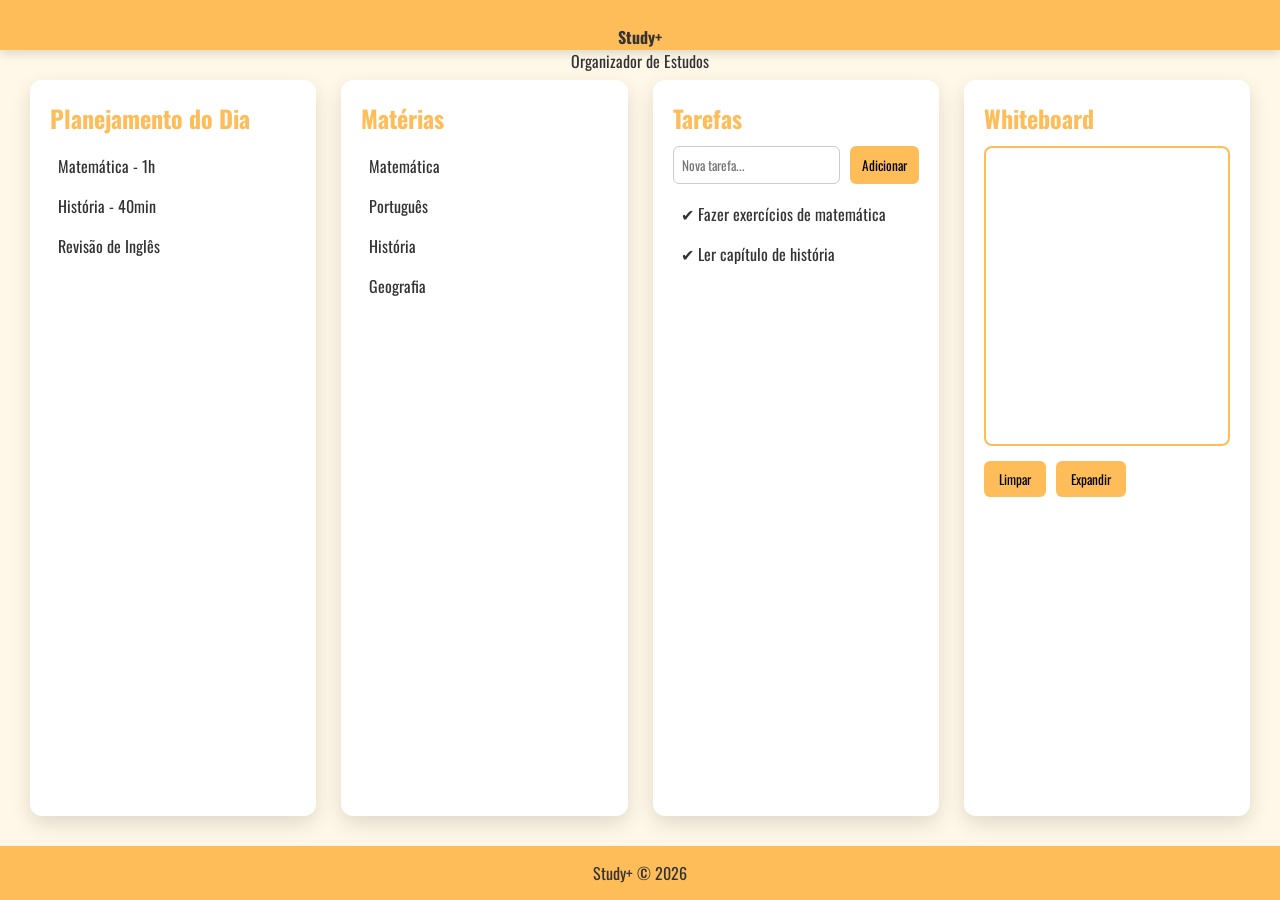
==== index.html @ a66129b1 "First Commit" ====
<!DOCTYPE html>
<html lang="pt-BR">
<head>

<meta charset="UTF-8">
<meta name="viewport" content="width=device-width, initial-scale=1.0">

<title>Study+ | Organizador de Estudos</title>

<link rel="stylesheet" href="style.css">

<link href="https://fonts.googleapis.com/css2?family=Oswald:wght@200..700&display=swap" rel="stylesheet">

</head>

<body>

<header>
<h1>Study+</h1>
<p>Organizador de Estudos</p>
</header>

<main class="container">

<section class="card">

<h2>Planejamento do Dia</h2>

<ul>
<li>Matemática - 1h</li>
<li>História - 40min</li>
<li>Revisão de Inglês</li>
</ul>

</section>

<section class="card">

<h2>Matérias</h2>

<ul>
<li>Matemática</li>
<li>Português</li>
<li>História</li>
<li>Geografia</li>
</ul>

</section>

<section class="card">

<h2>Tarefas</h2>

<div class="taskInput">

<input type="text" id="novaTarefa" placeholder="Nova tarefa...">

<button onclick="addTarefa()">Adicionar</button>

</div>

<ul id="listaTarefas">

<li onclick="remover(this)">✔ Fazer exercícios de matemática</li>

<li onclick="remover(this)">✔ Ler capítulo de história</li>

</ul>

</section>

<section class="card whiteboardCard">

<h2>Whiteboard</h2>

<canvas id="board"></canvas>

<div class="boardButtons">

<button onclick="limpar()">Limpar</button>

<button onclick="expandir()">Expandir</button>

</div>

</section>

</main>

<footer>
<p>Study+ © 2026</p>
</footer>

<script src="script.js"></script>

</body>
</html>
---- style.css ----
*{
font-family:'Oswald', sans-serif;
margin:0;
padding:0;
box-sizing:border-box;
}

body{
background:#fff8e8;
color:#333;
display:flex;
flex-direction:column;
min-height:100vh;
}

/* Header */

header{
background:#ffbd59;
text-align:center;
padding:25px;
box-shadow:0 3px 10px rgba(0,0,0,0.15);
width: auto;
height: 1vh;
}
/* header:hover{
    transform:scale(1.1);
    transition: 0.5s;
} */

header h1{
font-size:100%;
}
header h2{
font-size: 10%;
}

header h1:hover{
font-size:32px; 
color: aqua;
}

header p{
font-size:16px;
}

/* Container */

.container{

flex:1;

display:grid;

grid-template-columns:repeat(auto-fit,minmax(260px,1fr));

gap:25px;

padding:30px;

}

/* Cards */

.card{

background:white;

padding:20px;

border-radius:12px;

box-shadow:0 8px 20px rgba(0,0,0,0.12);

transition:0.3s;

}

.card:hover{

transform:translateY(-5px);

box-shadow:0 12px 25px rgba(0,0,0,0.18);

}

.card h2{

margin-bottom:10px;

color:#ffbd59;

}

.card ul{

list-style:none;

}

.card li{

padding:8px;

cursor:pointer;

border-radius:6px;

}

.card li:hover{

background:#fff3d9;

}

/* Tarefas */

.taskInput{

display:flex;

gap:10px;

margin-bottom:10px;

}

.taskInput input{

flex:1;

padding:8px;

border-radius:6px;

border:1px solid #ccc;

}

.taskInput button{

padding:8px 12px;

border:none;

background:#ffbd59;

border-radius:6px;

cursor:pointer;

}

/* Whiteboard */

canvas{

width:100%;

height:300px;

border:2px solid #ffbd59;

border-radius:8px;

background:white;

cursor:crosshair;

}

.boardButtons{

margin-top:10px;

display:flex;

gap:10px;

}

.boardButtons button{

padding:8px 15px;

border:none;

background:#ffbd59;

border-radius:6px;

cursor:pointer;

}

/* Whiteboard expandido */

.fullscreen{

position:fixed;

top:0;

left:0;

width:100vw;

height:100vh;

background:white;

z-index:1000;

padding:20px;

}

.fullscreen canvas{

height:80vh;

}

/* Footer */

footer{

text-align:center;

padding:15px;

background:#ffbd59;

}
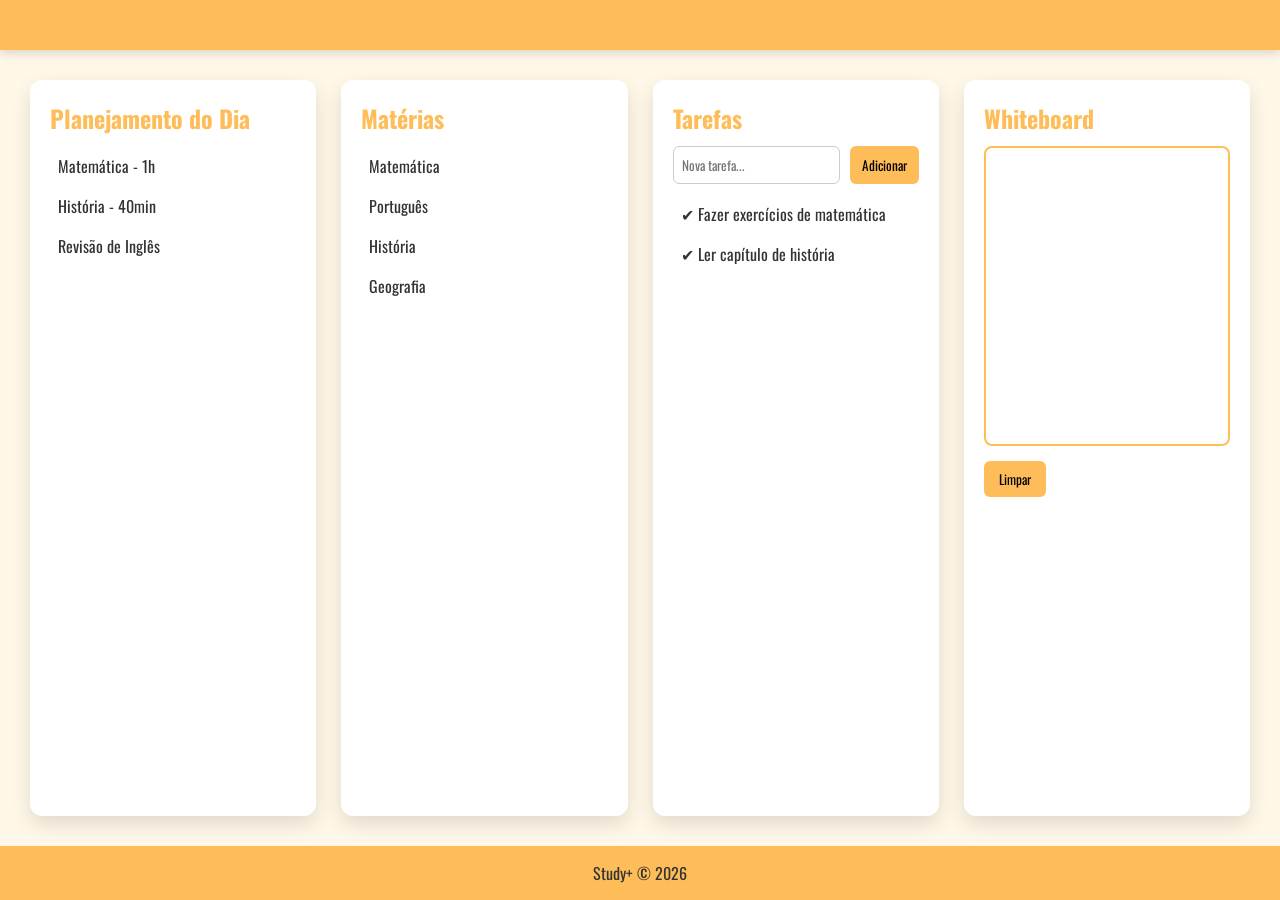
==== commit 51fb433e: "Segundo Commit" ====
--- a/index.html
+++ b/index.html
@@ -1,97 +1,52 @@
 <!DOCTYPE html>
 <html lang="pt-BR">
 <head>
-
-<meta charset="UTF-8">
-<meta name="viewport" content="width=device-width, initial-scale=1.0">
-
+<meta charset="UTF-8" />
+<meta name="viewport" content="width=device-width, initial-scale=1" />
 <title>Study+ | Organizador de Estudos</title>
-
-<link rel="stylesheet" href="style.css">
-
-<link href="https://fonts.googleapis.com/css2?family=Oswald:wght@200..700&display=swap" rel="stylesheet">
-
+<link href="https://fonts.googleapis.com/css2?family=Oswald:wght@200..700&display=swap" rel="stylesheet" />
+<link rel="stylesheet" href="style.css" />
 </head>
-
 <body>
-
-<header>
-<h1>Study+</h1>
-<p>Organizador de Estudos</p>
-</header>
-
+<header></header>
 <main class="container">
-
-<section class="card">
-
-<h2>Planejamento do Dia</h2>
-
-<ul>
-<li>Matemática - 1h</li>
-<li>História - 40min</li>
-<li>Revisão de Inglês</li>
-</ul>
-
-</section>
-
-<section class="card">
-
-<h2>Matérias</h2>
-
-<ul>
-<li>Matemática</li>
-<li>Português</li>
-<li>História</li>
-<li>Geografia</li>
-</ul>
-
-</section>
-
-<section class="card">
-
-<h2>Tarefas</h2>
-
-<div class="taskInput">
-
-<input type="text" id="novaTarefa" placeholder="Nova tarefa...">
-
-<button onclick="addTarefa()">Adicionar</button>
-
-</div>
-
-<ul id="listaTarefas">
-
-<li onclick="remover(this)">✔ Fazer exercícios de matemática</li>
-
-<li onclick="remover(this)">✔ Ler capítulo de história</li>
-
-</ul>
-
-</section>
-
-<section class="card whiteboardCard">
-
-<h2>Whiteboard</h2>
-
-<canvas id="board"></canvas>
-
-<div class="boardButtons">
-
-<button onclick="limpar()">Limpar</button>
-
-<button onclick="expandir()">Expandir</button>
-
-</div>
-
-</section>
-
+  <section class="card">
+    <h2>Planejamento do Dia</h2>
+    <ul>
+      <li>Matemática - 1h</li>
+      <li>História - 40min</li>
+      <li>Revisão de Inglês</li>
+    </ul>
+  </section>
+  <section class="card">
+    <h2>Matérias</h2>
+    <ul>
+      <li>Matemática</li>
+      <li>Português</li>
+      <li>História</li>
+      <li>Geografia</li>
+    </ul>
+  </section>
+  <section class="card">
+    <h2>Tarefas</h2>
+    <div class="taskInput">
+      <input type="text" id="novaTarefa" placeholder="Nova tarefa..." />
+      <button onclick="addTarefa()">Adicionar</button>
+    </div>
+    <ul id="listaTarefas">
+      <li onclick="remover(this)">✔ Fazer exercícios de matemática</li>
+      <li onclick="remover(this)">✔ Ler capítulo de história</li>
+    </ul>
+  </section>
+  <section class="card whiteboardCard">
+    <h2>Whiteboard</h2>
+    <canvas id="board"></canvas>
+    <div class="boardButtons">
+      <button onclick="limpar()">Limpar</button>
+    </div>
+  </section>
 </main>
-
-<footer>
-<p>Study+ © 2026</p>
-</footer>
-
+<footer>Study+ © 2026</footer>
 <script src="script.js"></script>
-
 </body>
 </html>
--- a/style.css
+++ b/style.css
@@ -11,6 +11,13 @@
 display:flex;
 flex-direction:column;
 min-height:100vh;
+
+    width: 100%;
+    height: 100%;
+    overflow-x: hidden; /* Esconde qualquer conteúdo que vá para o lado */
+    margin: 0;
+    padding: 0;
+
 }
 
 /* Header */
@@ -21,7 +28,7 @@
 padding:25px;
 box-shadow:0 3px 10px rgba(0,0,0,0.15);
 width: auto;
-height: 1vh;
+height: 0.5rem;
 }
 /* header:hover{
     transform:scale(1.1);
@@ -30,14 +37,8 @@
 
 header h1{
 font-size:100%;
-}
-header h2{
-font-size: 10%;
-}
-
-header h1:hover{
-font-size:32px; 
-color: aqua;
+text-align: left;
+
 }
 
 header p{
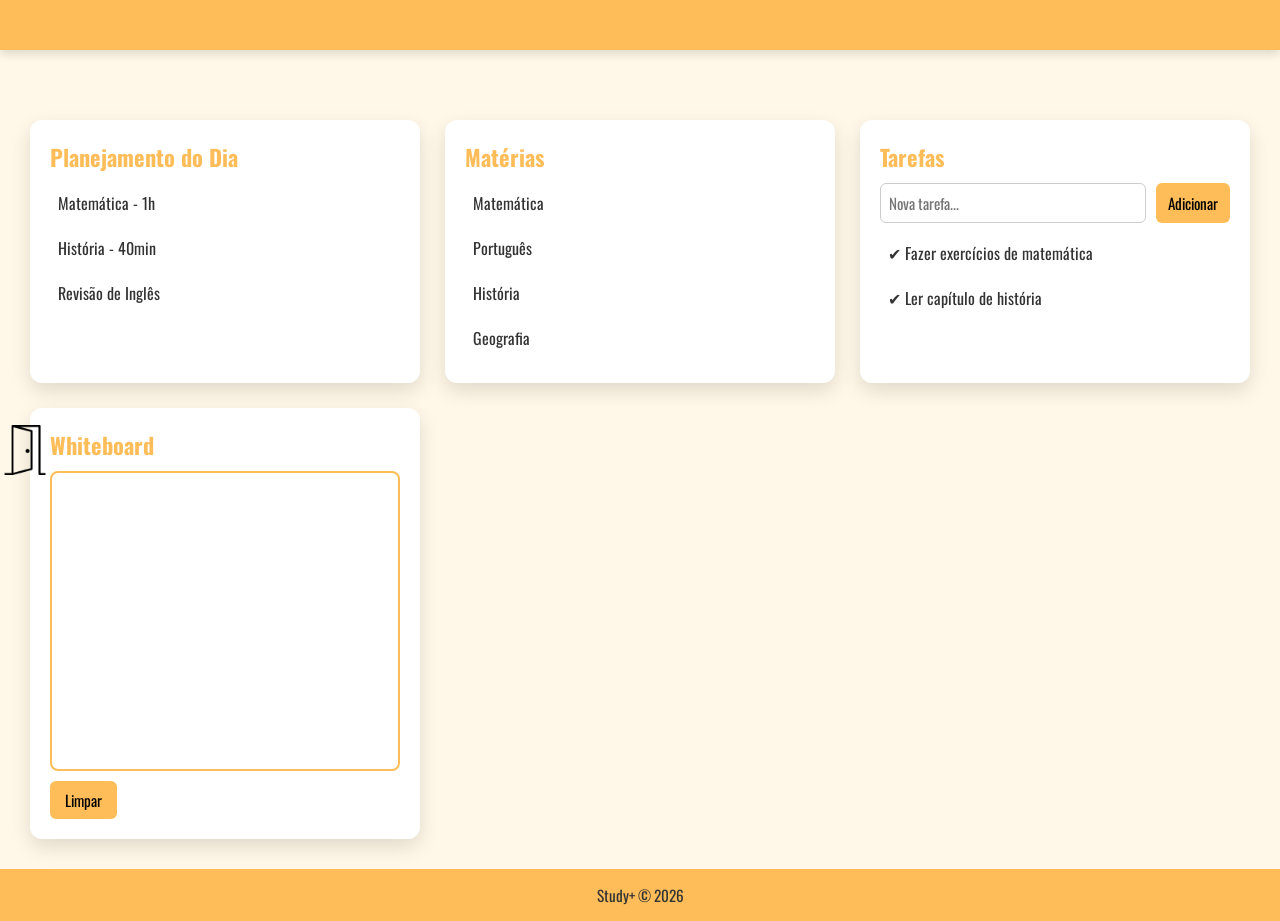
==== commit 7ca5b960: "Terceiro Commit" ====
--- a/index.html
+++ b/index.html
@@ -8,9 +8,9 @@
 <link rel="stylesheet" href="style.css" />
 </head>
 <body>
-<header></header>
+<header><a href="inicio.html"><img src="img/porta.png" class="sair" alt=""></a></header>
 <main class="container">
-  <section class="card">
+  <section class="card" draggable="true">
     <h2>Planejamento do Dia</h2>
     <ul>
       <li>Matemática - 1h</li>
@@ -18,7 +18,7 @@
       <li>Revisão de Inglês</li>
     </ul>
   </section>
-  <section class="card">
+  <section class="card" draggable="true">
     <h2>Matérias</h2>
     <ul>
       <li>Matemática</li>
@@ -27,7 +27,7 @@
       <li>Geografia</li>
     </ul>
   </section>
-  <section class="card">
+  <section class="card" draggable="true">
     <h2>Tarefas</h2>
     <div class="taskInput">
       <input type="text" id="novaTarefa" placeholder="Nova tarefa..." />
@@ -38,13 +38,14 @@
       <li onclick="remover(this)">✔ Ler capítulo de história</li>
     </ul>
   </section>
-  <section class="card whiteboardCard">
+  <section class="card whiteboardCard" draggable="true">
     <h2>Whiteboard</h2>
     <canvas id="board"></canvas>
     <div class="boardButtons">
       <button onclick="limpar()">Limpar</button>
     </div>
   </section>
+
 </main>
 <footer>Study+ © 2026</footer>
 <script src="script.js"></script>
--- a/style.css
+++ b/style.css
@@ -1,236 +1,211 @@
-*{
-font-family:'Oswald', sans-serif;
-margin:0;
-padding:0;
-box-sizing:border-box;
-}
-
-body{
-background:#fff8e8;
-color:#333;
-display:flex;
-flex-direction:column;
-min-height:100vh;
-
-    width: 100%;
-    height: 100%;
-    overflow-x: hidden; /* Esconde qualquer conteúdo que vá para o lado */
+* {
+    font-family: 'Oswald', sans-serif;
     margin: 0;
     padding: 0;
-
-}
-
-/* Header */
-
-header{
-background:#ffbd59;
-text-align:center;
-padding:25px;
-box-shadow:0 3px 10px rgba(0,0,0,0.15);
-width: auto;
-height: 0.5rem;
-}
-/* header:hover{
-    transform:scale(1.1);
-    transition: 0.5s;
-} */
-
-header h1{
-font-size:100%;
-text-align: left;
-
-}
-
-header p{
-font-size:16px;
-}
-
-/* Container */
-
-.container{
-
-flex:1;
-
-display:grid;
-
-grid-template-columns:repeat(auto-fit,minmax(260px,1fr));
-
-gap:25px;
-
-padding:30px;
-
-}
-
-/* Cards */
-
-.card{
-
-background:white;
-
-padding:20px;
-
-border-radius:12px;
-
-box-shadow:0 8px 20px rgba(0,0,0,0.12);
-
-transition:0.3s;
-
-}
-
-.card:hover{
-
-transform:translateY(-5px);
-
-box-shadow:0 12px 25px rgba(0,0,0,0.18);
-
-}
-
-.card h2{
-
-margin-bottom:10px;
-
-color:#ffbd59;
-
-}
-
-.card ul{
-
-list-style:none;
-
-}
-
-.card li{
-
-padding:8px;
-
-cursor:pointer;
-
-border-radius:6px;
-
-}
-
-.card li:hover{
-
-background:#fff3d9;
-
-}
-
-/* Tarefas */
-
-.taskInput{
-
-display:flex;
-
-gap:10px;
-
-margin-bottom:10px;
-
-}
-
-.taskInput input{
-
-flex:1;
-
-padding:8px;
-
-border-radius:6px;
-
-border:1px solid #ccc;
-
-}
-
-.taskInput button{
-
-padding:8px 12px;
-
-border:none;
-
-background:#ffbd59;
-
-border-radius:6px;
-
-cursor:pointer;
-
-}
-
-/* Whiteboard */
-
-canvas{
-
-width:100%;
-
-height:300px;
-
-border:2px solid #ffbd59;
-
-border-radius:8px;
-
-background:white;
-
-cursor:crosshair;
-
-}
-
-.boardButtons{
-
-margin-top:10px;
-
-display:flex;
-
-gap:10px;
-
-}
-
-.boardButtons button{
-
-padding:8px 15px;
-
-border:none;
-
-background:#ffbd59;
-
-border-radius:6px;
-
-cursor:pointer;
-
-}
-
-/* Whiteboard expandido */
-
-.fullscreen{
-
-position:fixed;
-
-top:0;
-
-left:0;
-
-width:100vw;
-
-height:100vh;
-
-background:white;
-
-z-index:1000;
-
-padding:20px;
-
-}
-
-.fullscreen canvas{
-
-height:80vh;
-
-}
-
-/* Footer */
-
-footer{
-
-text-align:center;
-
-padding:15px;
-
-background:#ffbd59;
-
-}+    box-sizing: border-box;
+}
+
+body {
+    background: #fff8e8;
+    color: #333;
+    display: flex;
+    flex-direction: column;
+    min-height: 100vh;
+    width: 100%;
+    overflow-x: hidden;
+}
+
+.sair {
+    height: 10vh;
+    width: 4vw;
+    min-width: 35px;
+    max-width: 50px;
+    display: grid;
+    place-items: center;
+    position: fixed;
+    top: 0;
+    left: 0;
+    z-index: 1000;
+    transition: all 0.3s ease;
+    cursor: pointer;
+}
+
+.sair.clicado {
+    transform: translateY(2px);
+}
+
+header {
+    background: #ffbd59;
+    text-align: center;
+    padding: clamp(15px, 4vw, 25px);
+    box-shadow: 0 3px 10px rgba(0, 0, 0, 0.15);
+    width: 100%;
+    position: relative;
+}
+
+header a {
+    position: absolute;
+    top: 0;
+    left: 0;
+}
+
+img.sair {
+    width: 100%;
+    height: 100%;
+    object-fit: contain;
+}
+
+.container {
+    flex: 1;
+    display: grid;
+    grid-template-columns: repeat(auto-fit, minmax(clamp(250px, 30vw, 350px), 1fr));
+    gap: clamp(15px, 4vw, 25px);
+    padding: clamp(15px, 5vw, 30px);
+    padding-top: 70px;
+}
+
+.card {
+    background: white;
+    padding: clamp(15px, 4vw, 20px);
+    border-radius: 12px;
+    box-shadow: 0 8px 20px rgba(0, 0, 0, 0.12);
+    transition: all 0.3s ease;
+    cursor: grab;
+    user-select: none;
+    position: relative;
+}
+.card.dragging {
+    opacity: 0.5;
+    transform: rotate(5deg);
+}
+
+.card:active {
+    cursor: grabbing;
+}
+
+.card:hover {
+    transform: translateY(-5px);
+    box-shadow: 0 12px 25px rgba(0, 0, 0, 0.18);
+}
+
+.card h2 {
+    margin-bottom: 10px;
+    color: #ffbd59;
+    font-size: clamp(1.1rem, 3vw, 1.4rem);
+}
+
+.card ul {
+    list-style: none;
+}
+
+.card li {
+    padding: 8px;
+    cursor: pointer;
+    border-radius: 6px;
+    margin-bottom: 5px;
+    font-size: clamp(0.85rem, 2vw, 1rem);
+}
+
+.card li:hover {
+    background: #fff3d9;
+}
+
+.taskInput {
+    display: flex;
+    gap: 10px;
+    margin-bottom: 10px;
+}
+
+.taskInput input {
+    flex: 1;
+    padding: 8px;
+    border-radius: 6px;
+    border: 1px solid #ccc;
+    font-size: clamp(0.8rem, 2vw, 0.95rem);
+}
+
+.taskInput button {
+    padding: 8px 12px;
+    border: none;
+    background: #ffbd59;
+    border-radius: 6px;
+    cursor: pointer;
+    font-size: clamp(0.8rem, 2vw, 0.95rem);
+    white-space: nowrap;
+}
+
+canvas {
+    width: 100%;
+    height: clamp(200px, 25vw, 300px);
+    border: 2px solid #ffbd59;
+    border-radius: 8px;
+    background: white;
+    cursor: crosshair;
+    display: block;
+}
+
+.boardButtons {
+    margin-top: 10px;
+    display: flex;
+    gap: 10px;
+    flex-wrap: wrap;
+}
+
+.boardButtons button {
+    padding: 8px 15px;
+    border: none;
+    background: #ffbd59;
+    border-radius: 6px;
+    cursor: pointer;
+    font-size: clamp(0.8rem, 2vw, 0.95rem);
+}
+
+.fullscreen {
+    position: fixed;
+    top: 0;
+    left: 0;
+    width: 100vw;
+    height: 100vh;
+    background: white;
+    z-index: 2000;
+    padding: 20px;
+    display: flex;
+    flex-direction: column;
+}
+
+.fullscreen canvas {
+    height: 80vh;
+    flex: 1;
+}
+
+footer {
+    text-align: center;
+    padding: clamp(10px, 3vw, 15px);
+    background: #ffbd59;
+    font-size: clamp(0.8rem, 2vw, 0.95rem);
+}
+
+/* Responsivo */
+@media (max-width: 768px) {
+    .container {
+        grid-template-columns: 1fr;
+        padding: 10px;
+        padding-top: 80px;
+        gap: 15px;
+    }
+    
+    .sair {
+        width: 8vw;
+        min-width: 40px;
+    }
+}
+
+@media (max-width: 480px) {
+    header {
+        padding: 10px;
+    }
+    
+    .card {
+        padding: 12px;
+    }
+}
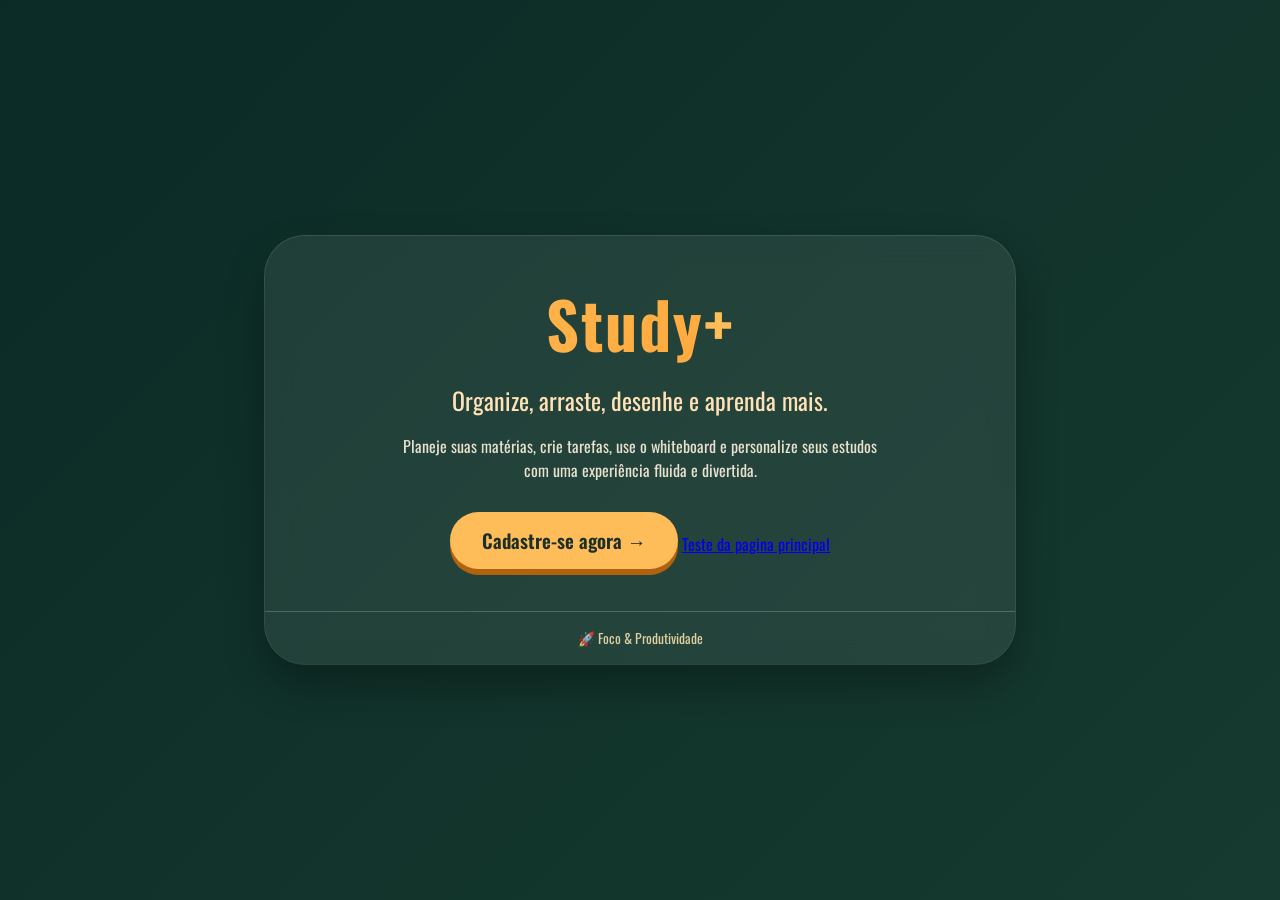
==== commit 47a2639d: "Quarto Commit" ====
--- a/index.html
+++ b/index.html
@@ -1,53 +1,27 @@
 <!DOCTYPE html>
 <html lang="pt-BR">
 <head>
-<meta charset="UTF-8" />
-<meta name="viewport" content="width=device-width, initial-scale=1" />
-<title>Study+ | Organizador de Estudos</title>
-<link href="https://fonts.googleapis.com/css2?family=Oswald:wght@200..700&display=swap" rel="stylesheet" />
-<link rel="stylesheet" href="style.css" />
+  <meta charset="UTF-8">
+  <meta name="viewport" content="width=device-width, initial-scale=1.0, user-scalable=yes">
+  <title>Study+ | Organize seus estudos</title>
+  <link rel="stylesheet" href="style.css">
+  <link href="https://fonts.googleapis.com/css2?family=Oswald:wght@200..700&display=swap" rel="stylesheet">
 </head>
-<body>
-<header><a href="inicio.html"><img src="img/porta.png" class="sair" alt=""></a></header>
-<main class="container">
-  <section class="card" draggable="true">
-    <h2>Planejamento do Dia</h2>
-    <ul>
-      <li>Matemática - 1h</li>
-      <li>História - 40min</li>
-      <li>Revisão de Inglês</li>
-    </ul>
-  </section>
-  <section class="card" draggable="true">
-    <h2>Matérias</h2>
-    <ul>
-      <li>Matemática</li>
-      <li>Português</li>
-      <li>História</li>
-      <li>Geografia</li>
-    </ul>
-  </section>
-  <section class="card" draggable="true">
-    <h2>Tarefas</h2>
-    <div class="taskInput">
-      <input type="text" id="novaTarefa" placeholder="Nova tarefa..." />
-      <button onclick="addTarefa()">Adicionar</button>
+<body class="body2">
+  <!-- Container principal da landing page -->
+  <div class="landing-container">
+    <div class="landing-card">
+      <h1 class="landing-logo">Study<span>+</span></h1>
+      <p class="landing-tagline">Organize, arraste, desenhe e aprenda mais.</p>
+      <p class="landing-desc">
+        Planeje suas matérias, crie tarefas, use o whiteboard e personalize seus estudos com uma experiência fluida e divertida.
+      </p>
+      <a href="cadastro.html" class="btn-entrar">Cadastre-se agora →</a>
+      <a href="principal.html">Teste da pagina principal</a>
     </div>
-    <ul id="listaTarefas">
-      <li onclick="remover(this)">✔ Fazer exercícios de matemática</li>
-      <li onclick="remover(this)">✔ Ler capítulo de história</li>
-    </ul>
-  </section>
-  <section class="card whiteboardCard" draggable="true">
-    <h2>Whiteboard</h2>
-    <canvas id="board"></canvas>
-    <div class="boardButtons">
-      <button onclick="limpar()">Limpar</button>
+    <div class="landing-footer">
+      <span>🚀 Foco & Produtividade</span>
     </div>
-  </section>
-
-</main>
-<footer>Study+ © 2026</footer>
-<script src="script.js"></script>
+  </div>
 </body>
 </html>
--- a/style.css
+++ b/style.css
@@ -5,7 +5,7 @@
     box-sizing: border-box;
 }
 
-body {
+.body1 {
     background: #fff8e8;
     color: #333;
     display: flex;
@@ -16,26 +16,37 @@
 }
 
 .sair {
-    height: 10vh;
-    width: 4vw;
-    min-width: 35px;
-    max-width: 50px;
-    display: grid;
-    place-items: center;
     position: fixed;
-    top: 0;
-    left: 0;
+    top: 10px;
+    left: 10px;
     z-index: 1000;
+    width: 40px;
+    height: 40px;
+    background: rgba(255, 255, 255, 0);
+    border-radius: 8px;
+    display: flex;
+    align-items: center;
+    justify-content: center;
     transition: all 0.3s ease;
     cursor: pointer;
 }
 
+.sair:hover {
+    transform: scale(1.1);
+}
+
+.sair img {
+    width: 24px;
+    height: 24px;
+    object-fit: contain;
+}
+
 .sair.clicado {
     transform: translateY(2px);
 }
 
 header {
-    background: #ffbd59;
+    background: #d8993a;
     text-align: center;
     padding: clamp(15px, 4vw, 25px);
     box-shadow: 0 3px 10px rgba(0, 0, 0, 0.15);
@@ -47,12 +58,6 @@
     position: absolute;
     top: 0;
     left: 0;
-}
-
-img.sair {
-    width: 100%;
-    height: 100%;
-    object-fit: contain;
 }
 
 .container {
@@ -65,7 +70,7 @@
 }
 
 .card {
-    background: white;
+    background: rgb(212, 212, 212);
     padding: clamp(15px, 4vw, 20px);
     border-radius: 12px;
     box-shadow: 0 8px 20px rgba(0, 0, 0, 0.12);
@@ -74,6 +79,7 @@
     user-select: none;
     position: relative;
 }
+
 .card.dragging {
     opacity: 0.5;
     transform: rotate(5deg);
@@ -90,7 +96,7 @@
 
 .card h2 {
     margin-bottom: 10px;
-    color: #ffbd59;
+    color: #d8993a;
     font-size: clamp(1.1rem, 3vw, 1.4rem);
 }
 
@@ -107,7 +113,7 @@
 }
 
 .card li:hover {
-    background: #fff3d9;
+    background: #20117757;
 }
 
 .taskInput {
@@ -127,7 +133,7 @@
 .taskInput button {
     padding: 8px 12px;
     border: none;
-    background: #ffbd59;
+    background: #d8993a;
     border-radius: 6px;
     cursor: pointer;
     font-size: clamp(0.8rem, 2vw, 0.95rem);
@@ -137,7 +143,7 @@
 canvas {
     width: 100%;
     height: clamp(200px, 25vw, 300px);
-    border: 2px solid #ffbd59;
+    border: 2px solid #1518a081;
     border-radius: 8px;
     background: white;
     cursor: crosshair;
@@ -154,7 +160,7 @@
 .boardButtons button {
     padding: 8px 15px;
     border: none;
-    background: #ffbd59;
+    background: #d8993a;
     border-radius: 6px;
     cursor: pointer;
     font-size: clamp(0.8rem, 2vw, 0.95rem);
@@ -181,11 +187,10 @@
 footer {
     text-align: center;
     padding: clamp(10px, 3vw, 15px);
-    background: #ffbd59;
+    background: #d8993a;
     font-size: clamp(0.8rem, 2vw, 0.95rem);
 }
 
-/* Responsivo */
 @media (max-width: 768px) {
     .container {
         grid-template-columns: 1fr;
@@ -209,3 +214,339 @@
         padding: 12px;
     }
 }
+
+.body2 {
+    height: 100%;
+    margin: 0;
+}
+
+.principal {
+    width: 100%;
+    height: 100vh;
+    background-color: aqua;
+}
+
+.body2 {
+    background: linear-gradient(135deg, #0b2b26 0%, #163a2f 100%);
+    display: flex;
+    align-items: center;
+    justify-content: center;
+    min-height: 100vh;
+    height: auto;
+    margin: 0;
+    padding: 1.5rem;
+}
+
+.landing-container {
+    max-width: 750px;
+    width: 100%;
+    background: rgba(255, 255, 255, 0.08);
+    backdrop-filter: blur(12px);
+    border-radius: 2.5rem;
+    box-shadow: 0 20px 40px rgba(0, 0, 0, 0.3), 0 0 0 1px rgba(255, 255, 255, 0.2);
+    transition: transform 0.25s ease;
+    text-align: center;
+}
+
+.landing-card {
+    padding: 2.5rem 2rem;
+    color: #fff3e0;
+}
+
+.landing-logo {
+    font-size: 4rem;
+    font-weight: 700;
+    letter-spacing: 2px;
+    margin-bottom: 0.75rem;
+    background: linear-gradient(135deg, #ffbd59, #ff9f2e);
+    background-clip: text;
+    -webkit-background-clip: text;
+    color: transparent;
+}
+
+.landing-logo span {
+    background: none;
+    color: #ffbd59;
+    -webkit-background-clip: unset;
+    background-clip: unset;
+}
+
+.landing-tagline {
+    font-size: 1.5rem;
+    font-weight: 400;
+    margin-bottom: 1rem;
+    color: #ffe2b5;
+}
+
+.landing-desc {
+    font-size: 1rem;
+    line-height: 1.5;
+    max-width: 500px;
+    margin: 0 auto 2rem auto;
+    opacity: 0.9;
+}
+
+.btn-entrar {
+    display: inline-block;
+    background: #ffbd59;
+    color: #1e2f2a;
+    text-decoration: none;
+    padding: 0.9rem 2rem;
+    border-radius: 3rem;
+    font-weight: 600;
+    font-size: 1.2rem;
+    transition: all 0.2s ease;
+    box-shadow: 0 6px 0 #b1620e;
+    transform: translateY(-2px);
+}
+
+.btn-entrar:hover {
+    background: #ffa82e;
+    transform: translateY(0px);
+    box-shadow: 0 2px 0 #b1620e;
+}
+
+.landing-footer {
+    padding: 1rem;
+    border-top: 1px solid rgba(255, 255, 255, 0.2);
+    font-size: 0.85rem;
+    color: #ddcfa0;
+}
+
+@media (max-width: 550px) {
+    .landing-logo {
+        font-size: 2.8rem;
+    }
+    .landing-tagline {
+        font-size: 1.2rem;
+    }
+    .landing-card {
+        padding: 1.8rem 1.2rem;
+    }
+    .btn-entrar {
+        padding: 0.7rem 1.5rem;
+        font-size: 1rem;
+    }
+}
+
+.card-header {
+    padding: 12px 12px 8px 12px;
+    margin: -20px -20px 0 -20px;
+    background: #ffbd59;
+    border-radius: 12px 12px 0 0;
+    cursor: grab;
+    user-select: none;
+    text-align: center;
+}
+
+.card-header:active {
+    cursor: grabbing;
+}
+
+.drag-lines {
+    display: flex;
+    flex-direction: column;
+    align-items: center;
+    gap: 6px;
+}
+
+.line-short {
+    width: 40px;
+    height: 4px;
+    background-color: #4a3b1f;
+    border-radius: 2px;
+}
+
+.line-long {
+    width: 70px;
+    height: 4px;
+    background-color: #4a3b1f;
+    border-radius: 2px;
+}
+
+.card-footer {
+    margin: 12px -20px -20px -20px;
+    padding: 10px;
+    background: #f0f0f0;
+    border-radius: 0 0 12px 12px;
+    text-align: right;
+    border-top: 1px solid #ddd;
+}
+
+.pin-btn {
+    background: none;
+    border: none;
+    font-size: 1.4rem;
+    cursor: pointer;
+    transition: transform 0.1s;
+    padding: 4px 8px;
+    line-height: 1;
+}
+
+.pin-btn:hover {
+    transform: scale(1.1);
+}
+
+.card.pinned {
+    opacity: 0.85;
+}
+
+.card.pinned .card-header {
+    cursor: default;
+}
+
+.card-content h2 {
+    margin-bottom: 10px;
+    color: #d8993a;
+    font-size: clamp(1.1rem, 3vw, 1.4rem);
+}
+
+.cadastro-body {
+    background: linear-gradient(135deg, #0b2b26 0%, #163a2f 100%);
+    min-height: 100vh;
+    display: flex;
+    align-items: center;
+    justify-content: center;
+    padding: 1.5rem;
+}
+
+.cadastro-container {
+    max-width: 500px;
+    width: 100%;
+    background: rgba(255, 255, 255, 0.08);
+    backdrop-filter: blur(12px);
+    border-radius: 2.5rem;
+    box-shadow: 0 20px 40px rgba(0, 0, 0, 0.3), 0 0 0 1px rgba(255, 255, 255, 0.2);
+    transition: transform 0.25s ease;
+}
+
+.cadastro-container:hover {
+    transform: scale(1.01);
+}
+
+.cadastro-card {
+    padding: 2rem 2rem 1.5rem 2rem;
+    color: #fff3e0;
+}
+
+.cadastro-logo {
+    font-size: 3.5rem;
+    font-weight: 700;
+    letter-spacing: 2px;
+    margin-bottom: 0.5rem;
+    background: linear-gradient(135deg, #ffbd59, #ff9f2e);
+    background-clip: text;
+    -webkit-background-clip: text;
+    color: transparent;
+    text-align: center;
+}
+
+.cadastro-logo span {
+    background: none;
+    color: #ffbd59;
+    -webkit-background-clip: unset;
+    background-clip: unset;
+}
+
+.cadastro-tagline {
+    text-align: center;
+    font-size: 1.1rem;
+    margin-bottom: 2rem;
+    color: #ffe2b5;
+}
+
+.cadastro-form {
+    display: flex;
+    flex-direction: column;
+    gap: 1.2rem;
+}
+
+.input-group {
+    display: flex;
+    flex-direction: column;
+    gap: 0.4rem;
+}
+
+.input-group label {
+    font-size: 0.9rem;
+    font-weight: 500;
+    letter-spacing: 0.5px;
+    color: #ffbd59;
+}
+
+.input-group input {
+    padding: 0.8rem 1rem;
+    border-radius: 2rem;
+    border: none;
+    background: rgba(255, 255, 255, 0.9);
+    font-size: 1rem;
+    outline: none;
+    transition: all 0.2s;
+    font-family: 'Oswald', sans-serif;
+}
+
+.input-group input:focus {
+    background: white;
+    box-shadow: 0 0 0 2px #ffbd59;
+}
+
+.btn-cadastrar {
+    background: #ffbd59;
+    color: #1e2f2a;
+    text-decoration: none;
+    padding: 0.8rem 1rem;
+    border-radius: 3rem;
+    font-weight: 600;
+    font-size: 1.2rem;
+    transition: all 0.2s ease;
+    box-shadow: 0 4px 0 #b1620e;
+    transform: translateY(-2px);
+    border: none;
+    cursor: pointer;
+    margin-top: 0.5rem;
+    font-family: 'Oswald', sans-serif;
+}
+
+.btn-cadastrar:hover {
+    background: #ffa82e;
+    transform: translateY(0px);
+    box-shadow: 0 1px 0 #b1620e;
+}
+
+.login-link {
+    text-align: center;
+    margin-top: 1.5rem;
+    font-size: 0.9rem;
+    color: #ddcfa0;
+}
+
+.login-link a {
+    color: #ffbd59;
+    text-decoration: none;
+    font-weight: 500;
+}
+
+.login-link a:hover {
+    text-decoration: underline;
+}
+
+.cadastro-footer {
+    padding: 1rem;
+    border-top: 1px solid rgba(255, 255, 255, 0.2);
+    text-align: center;
+    font-size: 0.8rem;
+    color: #ddcfa0;
+}
+
+@media (max-width: 550px) {
+    .cadastro-logo {
+        font-size: 2.5rem;
+    }
+    .cadastro-card {
+        padding: 1.5rem;
+    }
+    .btn-cadastrar {
+        font-size: 1rem;
+        padding: 0.7rem;
+    }
+}
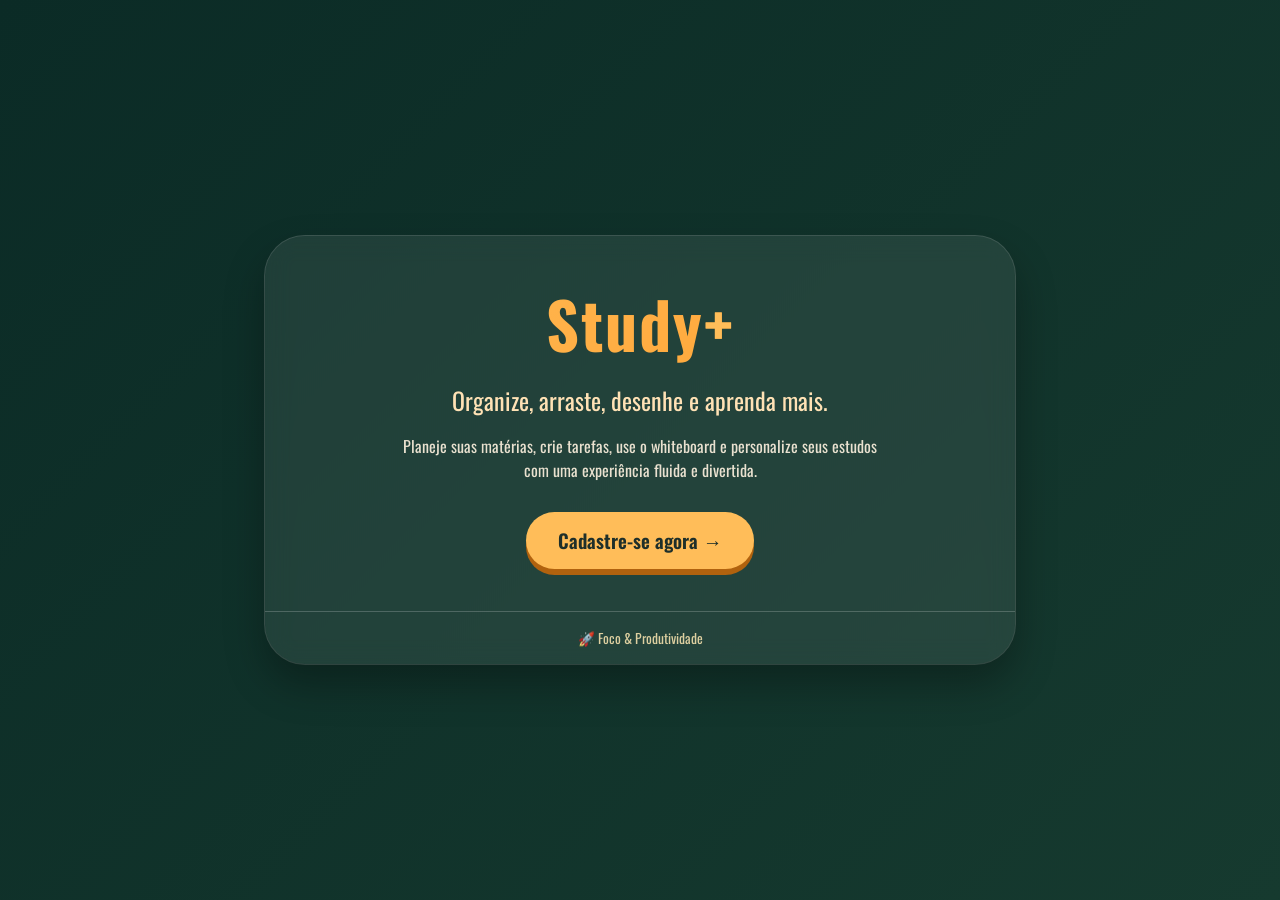
==== commit d1cf097b: "Ajuste de Links" ====
--- a/index.html
+++ b/index.html
@@ -17,7 +17,6 @@
         Planeje suas matérias, crie tarefas, use o whiteboard e personalize seus estudos com uma experiência fluida e divertida.
       </p>
       <a href="cadastro.html" class="btn-entrar">Cadastre-se agora →</a>
-      <a href="principal.html">Teste da pagina principal</a>
     </div>
     <div class="landing-footer">
       <span>🚀 Foco & Produtividade</span>
--- a/style.css
+++ b/style.css
@@ -22,7 +22,7 @@
     z-index: 1000;
     width: 40px;
     height: 40px;
-    background: rgba(255, 255, 255, 0);
+    background: rgba(255,255,255,0);
     border-radius: 8px;
     display: flex;
     align-items: center;
@@ -31,25 +31,13 @@
     cursor: pointer;
 }
 
-.sair:hover {
-    transform: scale(1.1);
-}
-
-.sair img {
-    width: 24px;
-    height: 24px;
-    object-fit: contain;
-}
-
-.sair.clicado {
-    transform: translateY(2px);
-}
+.sair:hover { transform: scale(1.1); }
 
 header {
     background: #d8993a;
     text-align: center;
     padding: clamp(15px, 4vw, 25px);
-    box-shadow: 0 3px 10px rgba(0, 0, 0, 0.15);
+    box-shadow: 0 3px 10px rgba(0,0,0,0.15);
     width: 100%;
     position: relative;
 }
@@ -63,38 +51,74 @@
 .container {
     flex: 1;
     display: grid;
-    grid-template-columns: repeat(auto-fit, minmax(clamp(250px, 30vw, 350px), 1fr));
-    gap: clamp(15px, 4vw, 25px);
-    padding: clamp(15px, 5vw, 30px);
-    padding-top: 70px;
+    grid-template-columns: repeat(2, 1fr);
+    grid-auto-rows: 340px;
+    gap: 20px;
+    padding: 80px 30px 30px 30px;
+    align-content: start;
 }
 
 .card {
-    background: rgb(212, 212, 212);
-    padding: clamp(15px, 4vw, 20px);
+    background: rgb(212,212,212);
     border-radius: 12px;
-    box-shadow: 0 8px 20px rgba(0, 0, 0, 0.12);
-    transition: all 0.3s ease;
+    box-shadow: 0 8px 20px rgba(0,0,0,0.12);
+    transition: box-shadow 0.2s ease;
+    user-select: none;
+    display: flex;
+    flex-direction: column;
+    overflow: hidden;
+    height: 340px;
+}
+
+.card:hover {
+    box-shadow: 0 12px 25px rgba(0,0,0,0.18);
+}
+
+.card.pinned .card-header {
+    cursor: default;
+}
+
+.card-header {
+    padding: 10px 12px;
+    background: #ffbd59;
+    border-radius: 12px 12px 0 0;
     cursor: grab;
     user-select: none;
-    position: relative;
-}
-
-.card.dragging {
-    opacity: 0.5;
-    transform: rotate(5deg);
-}
-
-.card:active {
-    cursor: grabbing;
-}
-
-.card:hover {
-    transform: translateY(-5px);
-    box-shadow: 0 12px 25px rgba(0, 0, 0, 0.18);
-}
-
-.card h2 {
+    text-align: center;
+    flex-shrink: 0;
+}
+
+.card-header:active { cursor: grabbing; }
+
+.drag-lines {
+    display: flex;
+    flex-direction: column;
+    align-items: center;
+    gap: 5px;
+}
+
+.line-short {
+    width: 40px;
+    height: 4px;
+    background-color: #4a3b1f;
+    border-radius: 2px;
+}
+
+.line-long {
+    width: 70px;
+    height: 4px;
+    background-color: #4a3b1f;
+    border-radius: 2px;
+}
+
+.card-content {
+    flex: 1;
+    padding: 15px 20px;
+    overflow-y: auto;
+    min-height: 0;
+}
+
+.card-content h2 {
     margin-bottom: 10px;
     color: #d8993a;
     font-size: clamp(1.1rem, 3vw, 1.4rem);
@@ -105,16 +129,13 @@
 }
 
 .card li {
-    padding: 8px;
-    cursor: pointer;
+    padding: 6px 8px;
     border-radius: 6px;
-    margin-bottom: 5px;
+    margin-bottom: 4px;
     font-size: clamp(0.85rem, 2vw, 1rem);
 }
 
-.card li:hover {
-    background: #20117757;
-}
+.card li:hover { background: #20117757; }
 
 .taskInput {
     display: flex;
@@ -128,6 +149,7 @@
     border-radius: 6px;
     border: 1px solid #ccc;
     font-size: clamp(0.8rem, 2vw, 0.95rem);
+    font-family: 'Oswald', sans-serif;
 }
 
 .taskInput button {
@@ -137,12 +159,13 @@
     border-radius: 6px;
     cursor: pointer;
     font-size: clamp(0.8rem, 2vw, 0.95rem);
+    font-family: 'Oswald', sans-serif;
     white-space: nowrap;
 }
 
 canvas {
     width: 100%;
-    height: clamp(200px, 25vw, 300px);
+    height: 180px;
     border: 2px solid #1518a081;
     border-radius: 8px;
     background: white;
@@ -164,25 +187,29 @@
     border-radius: 6px;
     cursor: pointer;
     font-size: clamp(0.8rem, 2vw, 0.95rem);
-}
-
-.fullscreen {
-    position: fixed;
-    top: 0;
-    left: 0;
-    width: 100vw;
-    height: 100vh;
-    background: white;
-    z-index: 2000;
-    padding: 20px;
-    display: flex;
-    flex-direction: column;
-}
-
-.fullscreen canvas {
-    height: 80vh;
-    flex: 1;
-}
+    font-family: 'Oswald', sans-serif;
+}
+
+.card-footer {
+    padding: 8px 12px;
+    background: #f0f0f0;
+    border-radius: 0 0 12px 12px;
+    text-align: right;
+    border-top: 1px solid #ddd;
+    flex-shrink: 0;
+}
+
+.pin-btn {
+    background: none;
+    border: none;
+    font-size: 1.4rem;
+    cursor: pointer;
+    transition: transform 0.1s;
+    padding: 4px 8px;
+    line-height: 1;
+}
+
+.pin-btn:hover { transform: scale(1.1); }
 
 footer {
     text-align: center;
@@ -194,36 +221,17 @@
 @media (max-width: 768px) {
     .container {
         grid-template-columns: 1fr;
-        padding: 10px;
-        padding-top: 80px;
+        grid-auto-rows: auto;
+        padding: 70px 15px 20px 15px;
         gap: 15px;
     }
-    
-    .sair {
-        width: 8vw;
-        min-width: 40px;
+    .card {
+        height: auto;
+        min-height: 280px;
     }
-}
-
-@media (max-width: 480px) {
-    header {
-        padding: 10px;
+    canvas {
+        height: 160px;
     }
-    
-    .card {
-        padding: 12px;
-    }
-}
-
-.body2 {
-    height: 100%;
-    margin: 0;
-}
-
-.principal {
-    width: 100%;
-    height: 100vh;
-    background-color: aqua;
 }
 
 .body2 {
@@ -240,11 +248,10 @@
 .landing-container {
     max-width: 750px;
     width: 100%;
-    background: rgba(255, 255, 255, 0.08);
+    background: rgba(255,255,255,0.08);
     backdrop-filter: blur(12px);
     border-radius: 2.5rem;
-    box-shadow: 0 20px 40px rgba(0, 0, 0, 0.3), 0 0 0 1px rgba(255, 255, 255, 0.2);
-    transition: transform 0.25s ease;
+    box-shadow: 0 20px 40px rgba(0,0,0,0.3), 0 0 0 1px rgba(255,255,255,0.2);
     text-align: center;
 }
 
@@ -308,97 +315,9 @@
 
 .landing-footer {
     padding: 1rem;
-    border-top: 1px solid rgba(255, 255, 255, 0.2);
+    border-top: 1px solid rgba(255,255,255,0.2);
     font-size: 0.85rem;
     color: #ddcfa0;
-}
-
-@media (max-width: 550px) {
-    .landing-logo {
-        font-size: 2.8rem;
-    }
-    .landing-tagline {
-        font-size: 1.2rem;
-    }
-    .landing-card {
-        padding: 1.8rem 1.2rem;
-    }
-    .btn-entrar {
-        padding: 0.7rem 1.5rem;
-        font-size: 1rem;
-    }
-}
-
-.card-header {
-    padding: 12px 12px 8px 12px;
-    margin: -20px -20px 0 -20px;
-    background: #ffbd59;
-    border-radius: 12px 12px 0 0;
-    cursor: grab;
-    user-select: none;
-    text-align: center;
-}
-
-.card-header:active {
-    cursor: grabbing;
-}
-
-.drag-lines {
-    display: flex;
-    flex-direction: column;
-    align-items: center;
-    gap: 6px;
-}
-
-.line-short {
-    width: 40px;
-    height: 4px;
-    background-color: #4a3b1f;
-    border-radius: 2px;
-}
-
-.line-long {
-    width: 70px;
-    height: 4px;
-    background-color: #4a3b1f;
-    border-radius: 2px;
-}
-
-.card-footer {
-    margin: 12px -20px -20px -20px;
-    padding: 10px;
-    background: #f0f0f0;
-    border-radius: 0 0 12px 12px;
-    text-align: right;
-    border-top: 1px solid #ddd;
-}
-
-.pin-btn {
-    background: none;
-    border: none;
-    font-size: 1.4rem;
-    cursor: pointer;
-    transition: transform 0.1s;
-    padding: 4px 8px;
-    line-height: 1;
-}
-
-.pin-btn:hover {
-    transform: scale(1.1);
-}
-
-.card.pinned {
-    opacity: 0.85;
-}
-
-.card.pinned .card-header {
-    cursor: default;
-}
-
-.card-content h2 {
-    margin-bottom: 10px;
-    color: #d8993a;
-    font-size: clamp(1.1rem, 3vw, 1.4rem);
 }
 
 .cadastro-body {
@@ -413,16 +332,14 @@
 .cadastro-container {
     max-width: 500px;
     width: 100%;
-    background: rgba(255, 255, 255, 0.08);
+    background: rgba(255,255,255,0.08);
     backdrop-filter: blur(12px);
     border-radius: 2.5rem;
-    box-shadow: 0 20px 40px rgba(0, 0, 0, 0.3), 0 0 0 1px rgba(255, 255, 255, 0.2);
+    box-shadow: 0 20px 40px rgba(0,0,0,0.3), 0 0 0 1px rgba(255,255,255,0.2);
     transition: transform 0.25s ease;
 }
 
-.cadastro-container:hover {
-    transform: scale(1.01);
-}
+.cadastro-container:hover { transform: scale(1.01); }
 
 .cadastro-card {
     padding: 2rem 2rem 1.5rem 2rem;
@@ -478,7 +395,7 @@
     padding: 0.8rem 1rem;
     border-radius: 2rem;
     border: none;
-    background: rgba(255, 255, 255, 0.9);
+    background: rgba(255,255,255,0.9);
     font-size: 1rem;
     outline: none;
     transition: all 0.2s;
@@ -493,7 +410,6 @@
 .btn-cadastrar {
     background: #ffbd59;
     color: #1e2f2a;
-    text-decoration: none;
     padding: 0.8rem 1rem;
     border-radius: 3rem;
     font-weight: 600;
@@ -526,27 +442,22 @@
     font-weight: 500;
 }
 
-.login-link a:hover {
-    text-decoration: underline;
-}
+.login-link a:hover { text-decoration: underline; }
 
 .cadastro-footer {
     padding: 1rem;
-    border-top: 1px solid rgba(255, 255, 255, 0.2);
+    border-top: 1px solid rgba(255,255,255,0.2);
     text-align: center;
     font-size: 0.8rem;
     color: #ddcfa0;
 }
 
 @media (max-width: 550px) {
-    .cadastro-logo {
-        font-size: 2.5rem;
-    }
-    .cadastro-card {
-        padding: 1.5rem;
-    }
-    .btn-cadastrar {
-        font-size: 1rem;
-        padding: 0.7rem;
-    }
+    .cadastro-logo { font-size: 2.5rem; }
+    .cadastro-card { padding: 1.5rem; }
+    .btn-cadastrar { font-size: 1rem; padding: 0.7rem; }
+    .landing-logo { font-size: 2.8rem; }
+    .landing-tagline { font-size: 1.2rem; }
+    .landing-card { padding: 1.8rem 1.2rem; }
+    .btn-entrar { padding: 0.7rem 1.5rem; font-size: 1rem; }
 }
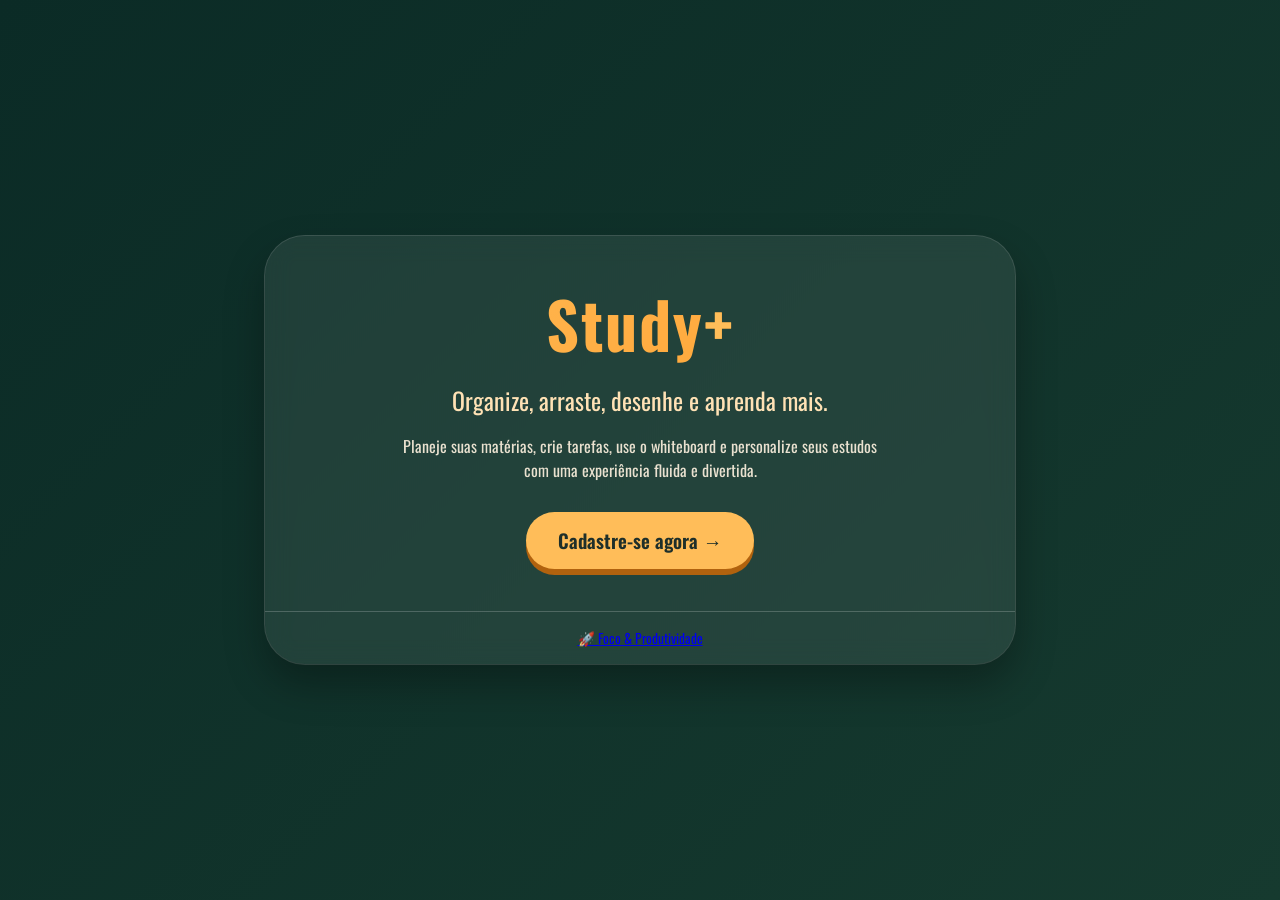
==== commit 6435f187: "mais ajustes de links" ====
--- a/index.html
+++ b/index.html
@@ -19,7 +19,7 @@
       <a href="cadastro.html" class="btn-entrar">Cadastre-se agora →</a>
     </div>
     <div class="landing-footer">
-      <span>🚀 Foco & Produtividade</span>
+      <a href="principal.html"><span>🚀 Foco & Produtividade</span></a>
     </div>
   </div>
 </body>
--- a/style.css
+++ b/style.css
@@ -427,6 +427,9 @@
     background: #ffa82e;
     transform: translateY(0px);
     box-shadow: 0 1px 0 #b1620e;
+    display: flex;
+    align-items: center;
+    justify-content: center;
 }
 
 .login-link {
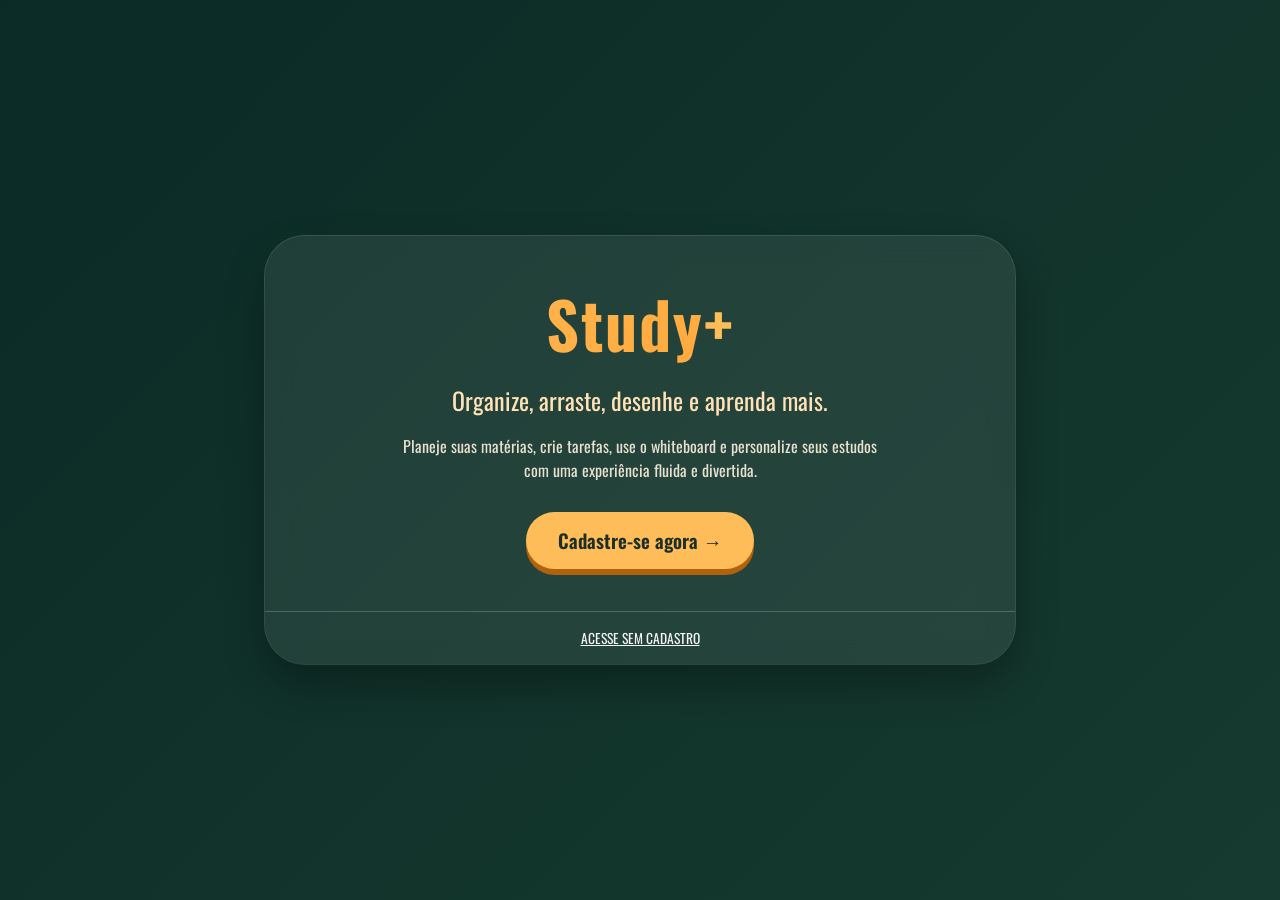
==== commit 38319fd3: "Ajuste do site sem cadastro" ====
--- a/index.html
+++ b/index.html
@@ -19,7 +19,7 @@
       <a href="cadastro.html" class="btn-entrar">Cadastre-se agora →</a>
     </div>
     <div class="landing-footer">
-      <a href="principal.html"><span>🚀 Foco & Produtividade</span></a>
+      <a href="principal.html" class="samuel"><span>ACESSE SEM CADASTRO</span></a>
     </div>
   </div>
 </body>
--- a/style.css
+++ b/style.css
@@ -4,7 +4,9 @@
     padding: 0;
     box-sizing: border-box;
 }
-
+.samuel{
+    color: whitesmoke;
+}
 .body1 {
     background: #fff8e8;
     color: #333;
